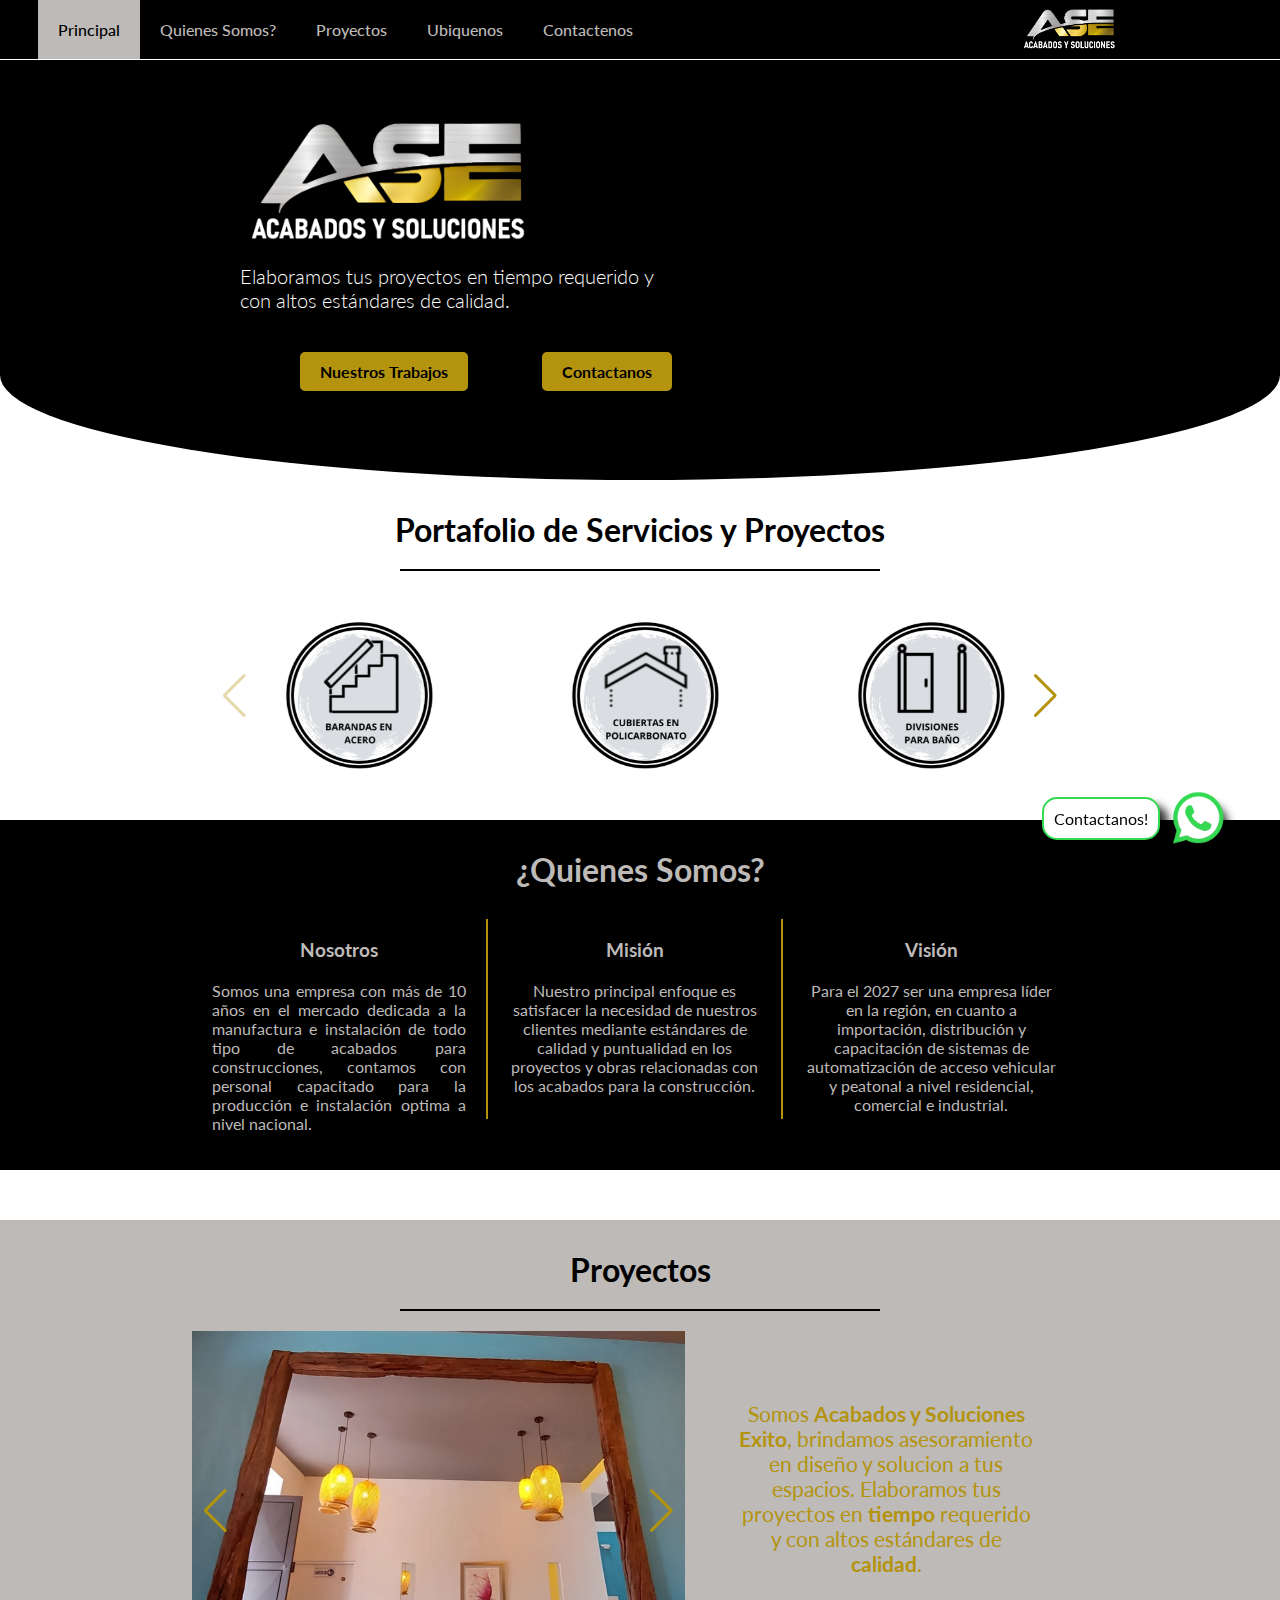
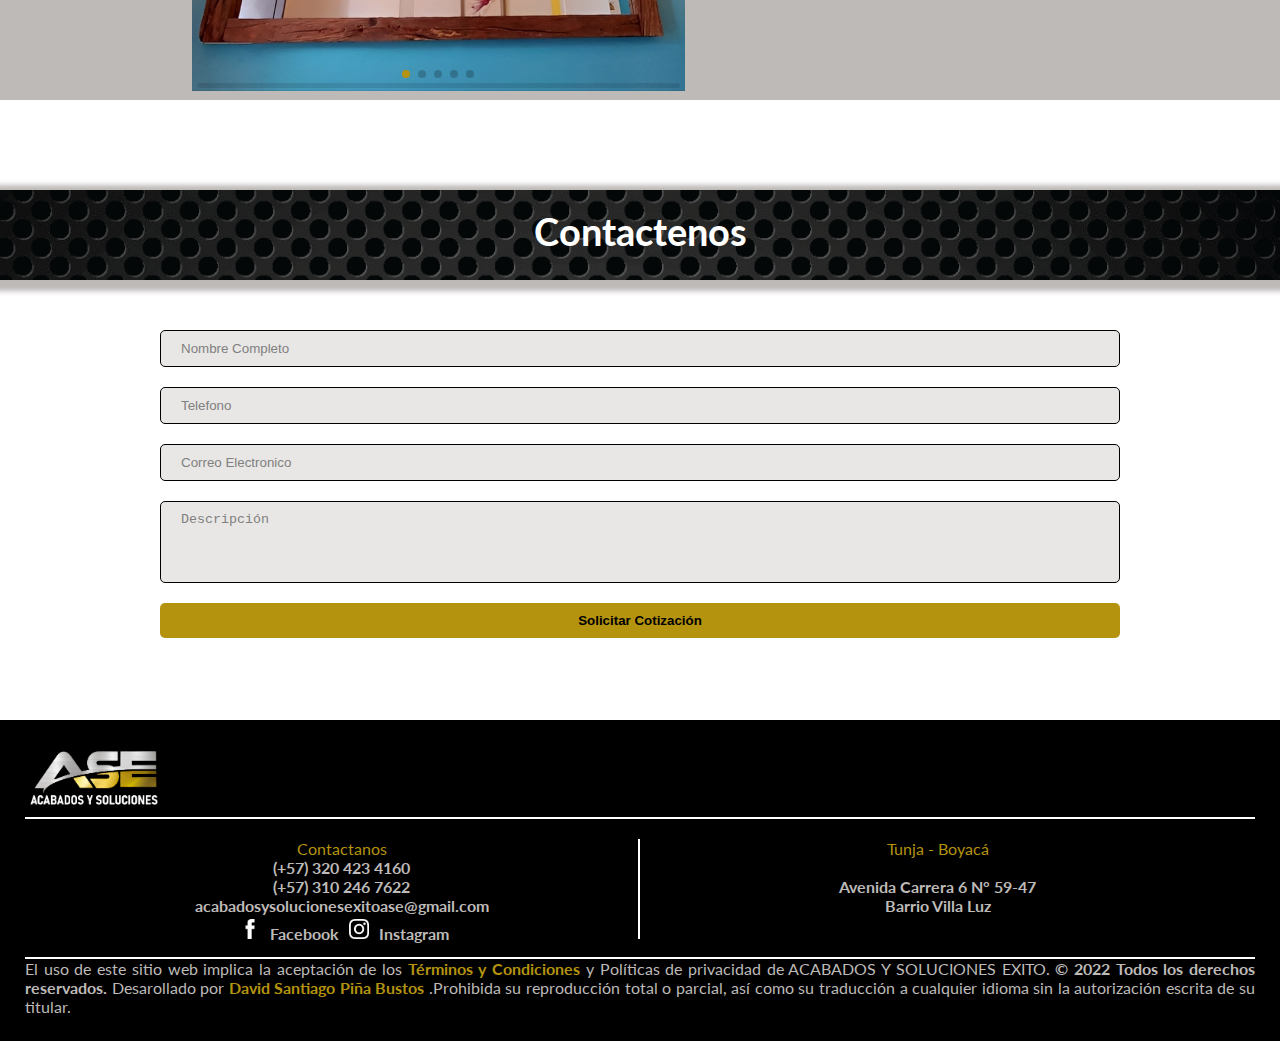
==== index.html @ 92cf0f3c "load project to GitHub" ====
<!DOCTYPE html>
<html>

<head>
    <title>Acabados y Soluciones Exito - ASE</title>
    <meta charset="UTF-8">
    <html lang="es">
    <meta name="viewport" content="width=device-width, initial-scale=1, minimum-scale=1, maximum-scale=1" />
    <meta name="keywords" content="">
    <meta name="author" content="David Santiago Piña Bustos">
    <link
        href="https://fonts.googleapis.com/css2?family=Lato:ital,wght@0,100;0,300;0,400;0,700;0,900;1,100;1,300;1,400;1,700;1,900&display=swap"
        rel="stylesheet">
    <link rel="stylesheet" type="text/css" href="css/styles.css">
    <link rel="stylesheet" type="text/css" href="css/pages/stylesLocateUS.css">
    <link rel="icon" href="media/imgs/favicon.png">
    <link rel="stylesheet" href="https://unpkg.com/swiper/swiper-bundle.min.css">
    <link rel="stylesheet" href="https://cdn.jsdelivr.net/npm/swiper@8/swiper-bundle.min.css">
</head>

<body >
    <header>
        <nav class="menu">
            <button class="nav-toggle">
                <img class="img-menu-button" src="media/imgs/menu.png" width="30px">
            </button>
            <ul class="nav-menu">
                <li><a class="selected-item" href="index.html">Principal</a></li>
                <li><a href="#AboutUS">Quienes Somos?</a></li>
                <li><a href="pages/Works.html">Proyectos</a></li>
                <li><a href="pages/LocateUS.html">Ubiquenos</a></li>
                <li><a href="pages/LocateUS.html#ContactUS">Contactenos</a></li>
                <a href="index.html" class="img-logo-navbar"><img src="media/imgs/LogoASE.png"></a>
            </ul>
        </nav>
    </header>

    <div class="whatsapp-btn">
        <a href="https://wa.me/+573102467622" target="_blank">
            <img src="media/bg_wp.png" alt="WhatsApp Icon">
        </a>
    </div>
    <div id="miPopup" class="popup">
        <p>Contactanos!</p>
    </div>
    <article>
        <section class="curved">
                <div><img class="logo" src="media/imgs/LogoASE.png"></div>
                <div class="text">
                    <p>Elaboramos tus proyectos en tiempo requerido y con altos estándares de calidad.
                    </p>
                </div>
                <div class="buttons">
                    <a href="pages/Works.html">Nuestros Trabajos</a>
                    <a href="#ContactUS">Contactanos</a>
                </div>
          </section>      

        <section id="jobs" class="cont-swiper jobs">
            <div class="title-seccion">
                <h1>Portafolio de Servicios y Proyectos</h1>
            </div>
            <div class="line-black"></div>
            <div class="container-jobs">
                <div class="swiper swiper-container">
                    <div class="swiper-wrapper">
                        <div class="swiper-slide"><img src="media/imgs/Barandas_Icon.png"></div>
                        <div class="swiper-slide"><img src="media/imgs/Cubiertas_Icon.png"></div>
                        <div class="swiper-slide"><img src="media/imgs/Divisiones_Icon.png"></div>
                        <div class="swiper-slide"><img src="media/imgs/Persianas_Icon.png"></div>
                        <div class="swiper-slide"><img src="media/imgs/Pisos_Icon.png"></div>
                        <div class="swiper-slide"><img src="media/imgs/PortonesElectricos_Icon.png"></div>
                        <div class="swiper-slide"><img src="media/imgs/Techos_Icon.png"></div>
                    </div>
                    <div class="swiper-button-next"></div>
                    <div class="swiper-button-prev"></div>
                </div>
            </div>
        </section>

        <section id="AboutUS" class="cont-aboutUS">
            <div>
                <h1>¿Quienes Somos?</h1>
            </div>
            <div class="container-aboutUS">
                <div class="cont-first-AboutUS">
                    <h3 class="title-AboutUS">Nosotros</h3>
                    <p>Somos una empresa con más de 10 años en el mercado
                        dedicada a la manufactura e instalación de todo tipo de acabados
                        para construcciones, contamos con personal
                        capacitado para la producción e instalación optima a nivel nacional.</p>
                </div>
                <div class="cont-second-AboutUS">
                    <h3 class="title-AboutUS">Misión</h3>
                    <p>Nuestro principal enfoque es satisfacer la necesidad de nuestros
                        clientes mediante estándares de calidad y puntualidad en los
                        proyectos y obras relacionadas con los acabados para la construcción.</p>
                </div>
                <div class="cont-third-AboutUS">
                    <h3 class="title-AboutUS">Visión</h3>
                    <p>Para el 2027 ser una empresa líder en la región, en cuanto a
                        importación, distribución y capacitación de sistemas de automatización
                        de acceso vehicular y peatonal a nivel residencial, comercial e industrial.</p>
                </div>
            </div>
        </section>

        <section class="cont-jobs bg-gray">
            <div class="title-seccion">
                <h1>Proyectos</h1>
            </div>
            <div class="line-black"></div>
            <div class="container-jobs-slide">
                <div class="cont-slipe">
                    <div class="swiper swiper-jobs swiper-slide-jobs">
                        <div class="swiper-wrapper">
                            <div class="swiper-slide swiper-slide-img">
                                <img src="media/imgs/jobs/EspejoMadera.jpg">
                            </div>
                            <div class="swiper-slide swiper-slide-img">
                                <img src="media/imgs/jobs/Espejo.jpg">
                            </div>
                            <div class="swiper-slide swiper-slide-img">
                                <img src="media/imgs/jobs/Glamping.jpg">
                            </div>
                            <div class="swiper-slide swiper-slide-img">
                                <img src="media/imgs/jobs/Ventana_1.jpg">
                            </div>
                            <div class="swiper-slide swiper-slide-img">
                                <img src="media/imgs/jobs/Muebles.jpg">
                            </div>
                        </div>
                        <div class="swiper-pagination"></div>

                        <div class="swiper-button-prev"></div>
                        <div class="swiper-button-next"></div>

                        <div class="swiper-scrollbar"></div>
                    </div>
                </div>
                <div class="descripcion-jobs">
                    <p>Somos <b>Acabados y Soluciones Exito</b>, brindamos asesoramiento
                        en diseño y solucion a tus espacios. Elaboramos tus proyectos
                        en <b>tiempo</b> requerido y con altos estándares de <b>calidad</b>.
                    </p>
                </div>
            </div>
        </section>

    </article>

    <article id="ContactUS" class="shadow principal-banner">
        <div class="background">
            <h1>Contactenos</h1>
        </div>
    </article>

    <article class="form-contact-seccion">
        <form>
            <input type="text" placeholder="Nombre Completo">
            <input type="text" placeholder="Telefono">
            <input type="email" placeholder="Correo Electronico">
            <textarea placeholder="Descripción" rows="4" cols="50"></textarea>
            <input value="Solicitar Cotización" class="button-submit" type="submit">
        </form>
    </article>

    <footer class="footer">
        <div><img class="cont-logo-footer" src="media/imgs/LogoASE.png"></div>

        <div class="cont-contact">
            <div class="contact-seccion contact-first-seccion">
                <p><span class="text-gold">Contactanos</span><br>
                    <a href="tel:(+57)3204234160">(+57) 320 423 4160</a><br>
                    <a href="tel:(+57)3102467622">(+57) 310 246 7622</a><br>
                    <a href="mailto:acabadosysolucionesexitoase@gmail.com">
                        acabadosysolucionesexitoase@gmail.com
                    </a><br>
                    <a href="https://www.facebook.com/profile.php?id=100084519013222" target="_blank">
                        <img src="media/imgs/Icon-Facebook.png" alt="linkFacebbok" class="size-icon">
                        <span class="text-icon">Facebook</span>
                    </a>
                    <a href="https://www.instagram.com/acabados_ysolucionesexito/" target="_blank">
                        <img src="media/imgs/Icon-Instagram.png" alt="linkInstagram" class="size-icon">
                        <span>Instagram</span>
                    </a>
                </p>
            </div>

            <div class="contact-seccion contact-second-seccion">
                <p><span class="text-gold">Tunja - Boyacá</span><br><br>
                    <b>Avenida Carrera 6 N° 59-47 <br>
                        Barrio Villa Luz</b>
                </p>
            </div>
        </div>

        <div class="cont-copyrigth">
            <p>El uso de este sitio web implica la aceptación de los
                <a href="files/Terminos&Condiciones.pdf">Términos y Condiciones</a>
                y Políticas de privacidad de ACABADOS Y SOLUCIONES EXITO.
                <b>© 2022 Todos los derechos reservados.</b> Desarollado por
                <a href="mailto: dasapibu@gmail.com">David Santiago Piña Bustos</a>
                .Prohibida su reproducción total o parcial,
                así como su traducción a cualquier idioma sin la autorización escrita
                de su titular.
            </p>
        </div>

    </footer>

    <script src="https://code.jquery.com/jquery-3.6.0.js"></script>
    <script src="https://unpkg.com/swiper/swiper-bundle.min.js"></script>
    <script src="https://cdn.jsdelivr.net/npm/swiper@8/swiper-bundle.min.js"></script>
    <script src="js/scripts.js"></script>

</body>

</html>
---- css/styles.css ----
/*------------Global styles--------------*/
* {
    margin: 0px;
    padding: 0px;
    box-sizing: border-box;
}

body {
    width: 100%;
    font-family: 'Lato', sans-serif;
    background-color: white;
}

h1 {
    text-align: center;

}

.text-gold {
    color: #b4930f;
}

.line-black {
    border-bottom: 2px solid black;
    margin: 20px 400px;
}

.margin--zero {
    margin: 0px;
}

.principal-banner {
    margin-top: 90px;
    background-color: #bdbab8;
    width: 100%;
    height: 90px;
    margin-bottom: 40px;
}

.principal-banner .background {
    background-image: url(../media/imgs/jobs/MetalicBackground.png);
    background-repeat: no-repeat;
    background-size: cover;
    height: 90px;
}

.shadow {
    -moz-box-shadow: 3px 3px 5px 6px black;
    -webkit-box-shadow: 3px 3px 5px 6px black;
    box-shadow: 3px 3px 5px 8px #bdbab8;
}

.background h1 {
    color: #bdbab8;
    color: white;
    font-size: 38px;
    font-weight: bold;
    padding-top: 18px;
}

.bg-gray {
    background-color: #bdbab8;
}

.reverse-colors {
    background-color: black;
    color: white;
    padding-top: 25px;
    height: 500px;
}

.reverse-colors .line-black {
    border-color: white;
}

/*------------NavBar styles--------------*/
header {
    background-color: black;
    position: absolute;
    top: 0;
    font-weight: 500;
    width: 100%;
}

header nav ul {
    padding-left: 3%;
    padding-right: 50px;
    list-style: none;
}

header nav ul li {
    float: left;
}

header nav ul li a {
    display: block;
    padding: 20px;
    color: #bdbab8;
    text-decoration: none;
}

header nav ul li a:hover {
    background-color: #bdbab8;
    color: black;
}

.menu-fixed {
    background-color: black;
    width: 100%;
    position: fixed;
    z-index: 1000;
    top: 0;
    opacity: 90%;
}

.menu-fixed ul li a {
    color: white;
}

.menu-fixed ul li a:hover {
    background-color: #bdbab8;
    color: black;
}

.nav-toggle {
    background: none;
    border: none;
    padding: 10px;
    line-height: 10px;
    display: none;
}

.img-menu-button {
    width: 30px;
}

.img-logo-navbar {
    margin: auto;
    float: right;
    padding-right: 110px;
}

.img-logo-navbar img {
    width: 100px;
    padding-top: 5px;
}

.selected-item {
    background-color: #bdbab8;
    color: black;
}

/*------------Content styles--------------*/
.curved {
    width: 100%;
    margin-top: 60px;
    color: white;
    position: relative;
    background: black;
    height: 420px;
    border-bottom-left-radius: 50% 25%;
    border-bottom-right-radius: 50% 25%;
}

.curved .logo {
    width: 300px;
    margin: 50px;
    margin-left: 240px;
    margin-bottom: 2px;
}

.curved .text {
    width: 35%;
    margin-left: 240px;
    font-size: 20px;
    font-weight: 300;
}

.curved .buttons {
    margin-top: 50px;
    margin-left: 300px;
}

.curved a {
    text-decoration: none;
    padding: 10px 20px;
    margin-right: 70px;
    border-radius: 5px;
    background-color: #b4930f;
    color: black;
    font-weight: bold;
}

.title-seccion {
    margin: auto;
    width: 90%;
    font-weight: bold;
}

.title-seccion h1 {
    font-weight: bold;
}


/*------------Swiper Jobs styles--------------*/
.cont-swiper {
    width: 100%;
    height: 250px;
    background-color: white;
    margin-top: 30px;
}

.jobs {
    width: 100%;
    height: 280px;
}

.container-jobs {
    margin: auto;
    width: 90%;
    padding: 25px 40px;
}

.container-jobs .swiper {
    width: 80%;
    height: 80%;
}

.container-jobs .swiper-slide {
    position: relative;
    text-align: start;
    font-size: 18px;
    border-radius: 15px;
    padding-left: 8%;
}

.swiper-slide img {
    display: block;
    height: 160px;
    object-fit: cover;
}

.cont-aboutUS {
    width: 100%;
    height: 350px;
    background-color: black;
    color: #bdbab8;
    margin-top: 30px;
    padding-top: 30px;
}

.title-AboutUS {
    padding-bottom: 20px;
    text-align: center;
}

.container-aboutUS {
    padding-top: 30px;
    margin: auto;
    width: 70%;
    height: 350px;
}

.cont-first-AboutUS {
    margin: auto;
    float: left;
    width: 33%;
    text-align: justify;
    padding: 20px;
    border-right: 2px solid #b4930f;
    height: 200px;
}

.cont-second-AboutUS {
    margin: auto;
    float: left;
    width: 33%;
    text-align: center;
    padding: 20px;
    border-right: 2px solid #b4930f;
    height: 200px;
}

.cont-third-AboutUS {
    margin: auto;
    float: left;
    width: 33%;
    text-align: center;
    padding: 20px;
    height: 200px;
}

.cont-jobs {
    width: 100%;
    height: 480px;
    padding-top: 30px;
    margin-top: 50px;
}

/*------------Slide Jobs styles--------------*/
.container-jobs-slide {
    width: 70%;
    margin: auto;
    height: 360px;
}

.cont-slipe {
    width: 55%;
    margin: auto;
    float: left;
    background-color: black;
    height: 360px;
}

.descripcion-jobs {
    width: 45%;
    float: left;
    margin: auto;
    height: 360px;
    text-align: center;
    padding: 30px;
}

.descripcion-jobs p {
    font-size: 21px;
    color: #b4930f;
    padding: 20px;
    padding-top: 40px;
}

.swiper-slide-jobs {
    width: 100%;
    height: 360px;
}

.swiper-slide-img img {
    width: 100%;
    height: 360px;
}

.swiper .swiper-button-prev,
.swiper .swiper-button-next {
    color: #b4930f;
}

.swiper .swiper-pagination-bullet-active {
    background: #b4930f;
}

/*------------Footer styles--------------*/
.footer {
    width: 100%;
    height: 100%;
    padding: 25px;
    background-color: black;
}

.cont-logo-footer {
    width: 140px;
}

.cont-contact {
    width: 100%;
    height: 140px;
    border-top: 2px solid white;
    padding: 20px;
    background-color: black;
}

.contact-seccion {
    margin: auto;
    width: 50%;
    color: #bdbab8;
    float: left;
}

.contact-seccion a {
    text-decoration: none;
    font-weight: bold;
    color: #bdbab8;
}

.contact-first-seccion {
    height: 100px;
    border-right: 2px solid white;
    text-align: center;
}

.contact-second-seccion {
    height: 100px;
}

.contact-second-seccion {
    text-align: center;
}

.size-icon {
    width: 22px;
    height: 22px;
    margin: 3px 5px 0px 5px;
    padding: 1px;
}

.cont-copyrigth {
    width: 100%;
    height: 100%;
    border-top: 2px solid white;
    color: #bdbab8;
}

.cont-copyrigth p {
    text-align: justify;
}

.cont-copyrigth a {
    font-weight: bold;
    text-decoration: none;
    color: #b4930f;
}


/* Estilos del botón de WhatsApp */
.whatsapp-btn {
    position: fixed;
    bottom: 60px;
    right: 60px;
    z-index: 100000;
}

.popup {
    display: block;
    position: fixed;
    bottom: 60px;
    right: 120px;
    background-color: white;
    color: #000;
    padding: 10px 10px;
    border-radius: 15px;
    box-shadow: 8px 8px 8px rgba(0, 0, 0, 0.8);
    z-index: 1;
    max-width: 100%;
    text-align: center;
    border: 2px solid #32D951;
    z-index: 100000;
}

.whatsapp-btn a {
    display: flex;
    justify-content: center;
    align-items: center;
    width: 45px;
    height: 45px;
    border-radius: 50%;
    text-align: center;
    box-shadow: 8px 8px 8px rgba(0, 0, 0, 0.8);
}

.whatsapp-btn img {
    width: 53px;
    height: 53px;
}

/*-------------------MediaQuery-----------------*/
@media (min-width: 901px) and (max-width: 1048px) {

    .line-black {
        margin: 20px 300px;
    }

    .margin-top {
        margin-top: 120px;
    }

    /*Content styles*/
    .curved .logo {
        width: 370px;
        margin-left: 280px;
    }

    .curved .text {
        width: 40%;
        margin-left: 280px;
    }

    .curved .buttons {
        margin-top: 50px;
        margin-left: 280px;
    }

    /*NavBar styles*/
    .img-logo-navbar {
        padding: 0px;
    }

    .img-logo-navbar img {
        width: 0px;
    }

    /*AboutUS styles*/
    .container-aboutUS {
        padding-top: 30px;
        margin: auto;
        width: 85%;
        height: 350px;
    }

    /*Slide styles*/
    .cont-slipe {
        width: 80%;
        float: none;
    }

    .descripcion-jobs {
        width: 100%;
        height: 130px;
        padding: 50px;
        padding-top: 10px;
    }

    .descripcion-jobs p {
        padding-top: 10px;
    }

    .cont-jobs {
        height: 600px;
    }

    /*Footer styles*/
    .cont-logo {
        height: 520px;
    }

    .contact-first-seccion {
        border: none;
        border-right: 2px solid white;
        margin-bottom: 20px;
    }

    .contact-second-seccion {
        width: 50%;
    }

    .contact-third-seccion {
        width: 50%;
    }
}

/*-------------------MediaQuery-----------------*/
@media (min-width: 481px) and (max-width: 900px) {

    .line-black {
        margin: 20px 200px;
    }

    .margin-top {
        margin-top: 130px;
        margin-bottom: 120px;
    }

    /*Content styles*/
    .curved .logo {
        width: 300px;
        margin-left: 150px;
    }

    .curved .text {
        width: 60%;
        margin-left: 150px;
    }

    .curved .buttons {
        margin-top: 50px;
        margin-left: 150px;
    }

    /*NavBar styles*/
    header {
        padding: 0px;
    }

    header nav {
        background-color: black;
        flex-direction: column;
        align-items: center;
    }

    header nav ul {
        padding-right: 0px;
        list-style: none;
        overflow: hidden;
        display: none;
    }

    header nav ul li {
        float: none;
    }

    header nav ul li a {
        display: block;
        padding: 20px;
        color: white;
        text-decoration: none;
        text-align: center;
    }

    .nav-toggle {
        display: block;
    }

    .nav-menu {
        padding: 0px;
    }

    .nav-menu_visible {
        display: block;
        height: 100px;
    }

    .img-logo-navbar {
        padding: 0px;
    }

    .img-logo-navbar img {
        width: 0px;
    }

    /*AboutUS styles*/
    .cont-aboutUS {
        height: 600px;
    }

    .cont-first-AboutUS {
        width: 100%;
        height: 170px;
        border: none;
        border-bottom: 2px solid #b4930f;
    }

    .cont-second-AboutUS {
        width: 100%;
        height: 160px;
        border: none;
        border-bottom: 2px solid #b4930f;
    }

    .cont-third-AboutUS {
        width: 100%;
        height: 160px;
        border-bottom: 2px solid #b4930f;
    }

    /*Slide styles*/

    /*Slide styles*/
    .cont-slipe {
        width: 80%;
        float: none;
    }

    .descripcion-jobs {
        width: 100%;
        height: 160px;
        padding: 50px;
        padding-top: 10px;
    }

    .container-jobs-slide {
        width: 85%;
    }

    .descripcion-jobs p {
        padding-top: 10px;
    }

    .cont-jobs {
        height: 600px;
    }

    /*Footer styles*/
    .footer {
        height: 100%;
    }

    .cont-contact {
        height: 280px;
    }

    .contact-first-seccion {
        width: 100%;
        height: 130px;
        border: none;
        border-bottom: 2px solid white;
        margin-bottom: 20px;
    }

    .contact-second-seccion {
        width: 100%;
    }

    .contact-third-seccion {
        width: 0%;
    }

    .curved {
        margin-top: 48px;
    }

    .whatsapp-btn {
        bottom: 30px;
        right: 30px;
    }

    .popup {
        bottom: 30px;
        right: 90px;
    }
}

/*-------------------MediaQuery-----------------*/
@media (max-width: 650px) {

    /*Content styles*/
    .curved .logo {
        width: 250px;
        margin-left: 100px;
    }

    .curved .text {
        width: 70%;
        margin-left: 100px;
    }

    .curved .buttons {
        margin-top: 40px;
        margin-left: 90px;
    }

    .curved a {
        margin-right: 30px;
    }

    .swiper-slide img {
        margin-left: 7%;
    }

    .margin-top {
        margin-top: 130px;
        margin-bottom: 120px;
    }

    /*AboutUS styles*/
    .cont-aboutUS {
        height: 660px;
    }

    .cont-first-AboutUS {
        width: 100%;
        height: 190px;
        border: none;
        border-bottom: 2px solid #b4930f;
    }

    .cont-second-AboutUS {
        width: 100%;
        height: 180px;
        border: none;
        border-bottom: 2px solid #b4930f;
    }

    .cont-third-AboutUS {
        width: 100%;
        height: 180px;
        border-bottom: 2px solid #b4930f;
    }

    /*Slide styles*/
    .cont-slipe {
        width: 100%;
        height: 260px;
    }

    .descripcion-jobs {
        width: 100%;
        height: 160px;
    }

    .container-jobs-slide {
        width: 90%;
    }

    .cont-jobs {
        height: 550px;
    }

    .swiper-slide-jobs {
        height: 260px;
    }

    .swiper-slide img {
        margin: 0px;
        height: 160px;
    }

    .swiper-slide-img img {
        margin: 0px;
        width: 100%;
        height: 260px;
    }

    /*Footer Styles*/
    .footer {
        height: 100%;
    }

    .curved {
        margin-top: 48px;
    }

    .whatsapp-btn {
        bottom: 30px;
        right: 30px;
    }

    .popup {
        bottom: 30px;
        right: 90px;
    }
}

/*-------------------MediaQuery-----------------*/
@media (max-width: 480px) {

    .line-black {
        margin: 20px 100px;
    }

    .margin-top {
        margin-top: 130px;
        margin-bottom: 120px;
    }

    .curved {
        margin-top: 48px;
    }

    /*Content styles*/
    .curved .logo {
        width: 230px;
        margin-left: 60px;
    }

    .curved .text {
        width: 80%;
        margin-left: 50px;
    }

    .curved .buttons {
        margin-top: 80px;
        margin-left: 30px;
    }

    .curved a {
        margin-right: 10px;
    }

    /*NavBar styles*/
    header {
        padding: 0px;
    }

    header nav {
        background-color: black;
        flex-direction: column;
        align-items: center;
    }

    header nav ul {
        padding-right: 0px;
        list-style: none;
        overflow: hidden;
        display: none;
    }

    header nav ul li {
        float: none;
    }

    header nav ul li a {
        display: block;
        padding: 20px;
        color: white;
        text-decoration: none;
        text-align: center;
    }

    .nav-toggle {
        display: block;
    }

    .nav-menu {
        padding: 0px;
    }

    .nav-menu_visible {
        display: block;
    }

    .img-logo-navbar {
        padding: 0px;
    }

    .img-logo-navbar img {
        width: 0px;
    }

    /*AboutUS styles*/
    .cont-aboutUS {
        height: 780px;
    }

    .cont-first-AboutUS {
        width: 100%;
        height: 240px;
        border: none;
        border-bottom: 2px solid #b4930f;
    }

    .cont-second-AboutUS {
        width: 100%;
        height: 220px;
        border: none;
        border-bottom: 2px solid #b4930f;
    }

    .cont-third-AboutUS {
        width: 100%;
        height: 220px;
        border-bottom: 2px solid #b4930f;
    }

    /*Slide styles*/
    .cont-slipe {
        width: 100%;
        height: 240px;
    }

    .descripcion-jobs {
        width: 100%;
        height: 160px;
    }

    .container-jobs-slide {
        width: 90%;
    }

    .cont-jobs {
        height: 630px;
    }

    .swiper-slide img {
        margin: 0px;
        height: 160px;
    }

    .swiper-slide-img img {
        margin: 0px;
        width: 100%;
        height: 260px;
    }

    /*Footer styles*/
    .footer {
        height: 100%;
        text-align: center;
    }

    .cont-contact {
        height: 280px;
        text-align: center;
    }

    .contact-first-seccion {
        width: 100%;
        height: 130px;
        border: none;
        border-bottom: 2px solid white;
        margin-bottom: 20px;
    }

    .contact-second-seccion {
        width: 100%;
        border: none;
        border-bottom: 2px solid white;
        margin-bottom: 20px;
        border-bottom: 0;
    }

    .contact-third-seccion {
        width: 0%;
    }

    .whatsapp-btn {
        bottom: 30px;
        right: 30px;
    }

    .popup {
        bottom: 30px;
        right: 90px;
    }
}
---- css/pages/stylesLocateUS.css ----
/*----------------Global Styles--------------*/
.ubication {
    width: 80%;
    margin: auto;
    height: 370px;
    margin-top: 50px;
}

.ubication h1 {
    font-size: 32px;
    border-bottom: 2px solid #b4930f;
    padding: 10px;
    width: 90%;
    margin: auto;
}

.ubication p {
    font-size: 20px;
    padding: 20px;
    margin: auto;
}

.description-ubication {
    width: 40%;
    float: left;
}

.description-ubication a {
    text-decoration: none;
    color: black;
    font-weight: bold;
}

.map {
    width: 60%;
    float: right;
    margin: auto;
    border: 2px solid #b4930f;
}

.map iframe {
    width: 100%;
    height: 360px;
}

.form-act-seccion {
    width: 80%;
    margin: auto;
    height: 400px;
    margin-bottom: 50px;
}

.form-contact-seccion form {
    height: 400px;
}

form {
    width: 75%;
    margin: auto;
}

input,
textarea {
    width: 100%;
    margin: 10px 0px;
    float: left;
    padding: 10px 20px;
    background-color: #e8e7e5;
    border: none;
    resize: none;
    border-radius: 5px;
    border: 1px solid black;
}

::placeholder {
    color: gray;
}

.checkbox {
    width: min-content;
}

.button-submit {
    background-color: #b4930f;
    color: black;
    border: 0;
    cursor: pointer;
    font-weight: bold;
}

/*------------------MediaQuerys-----------------*/
@media (max-width: 900px) {

    .description-ubication {
        width: 100%;
    }

    .description-ubication h1 {
        margin: auto;
    }

    .description-ubication p {
        padding: 20px 0px;
    }

    .map {
        width: 100%;
    }

    .ubication {
        height: 600px;
    }

    .footer {
        height: 100%;
    }

}
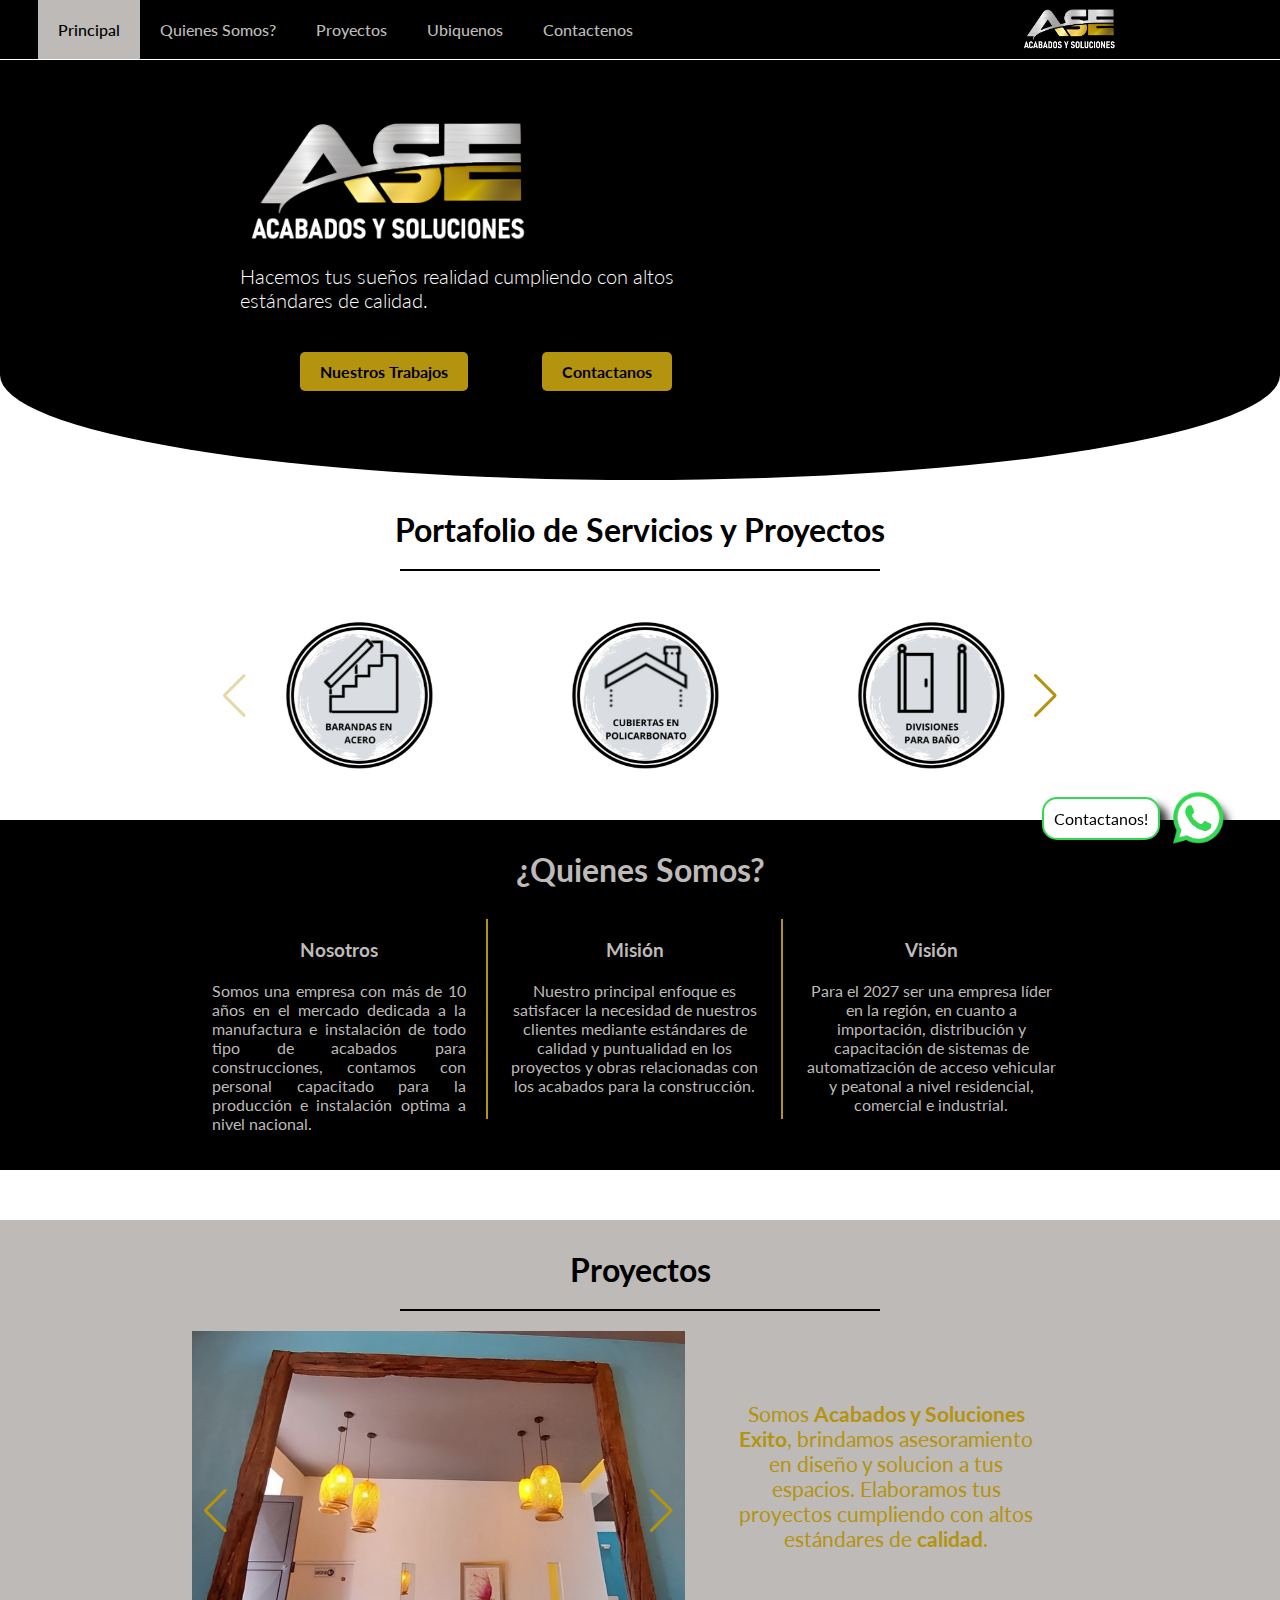
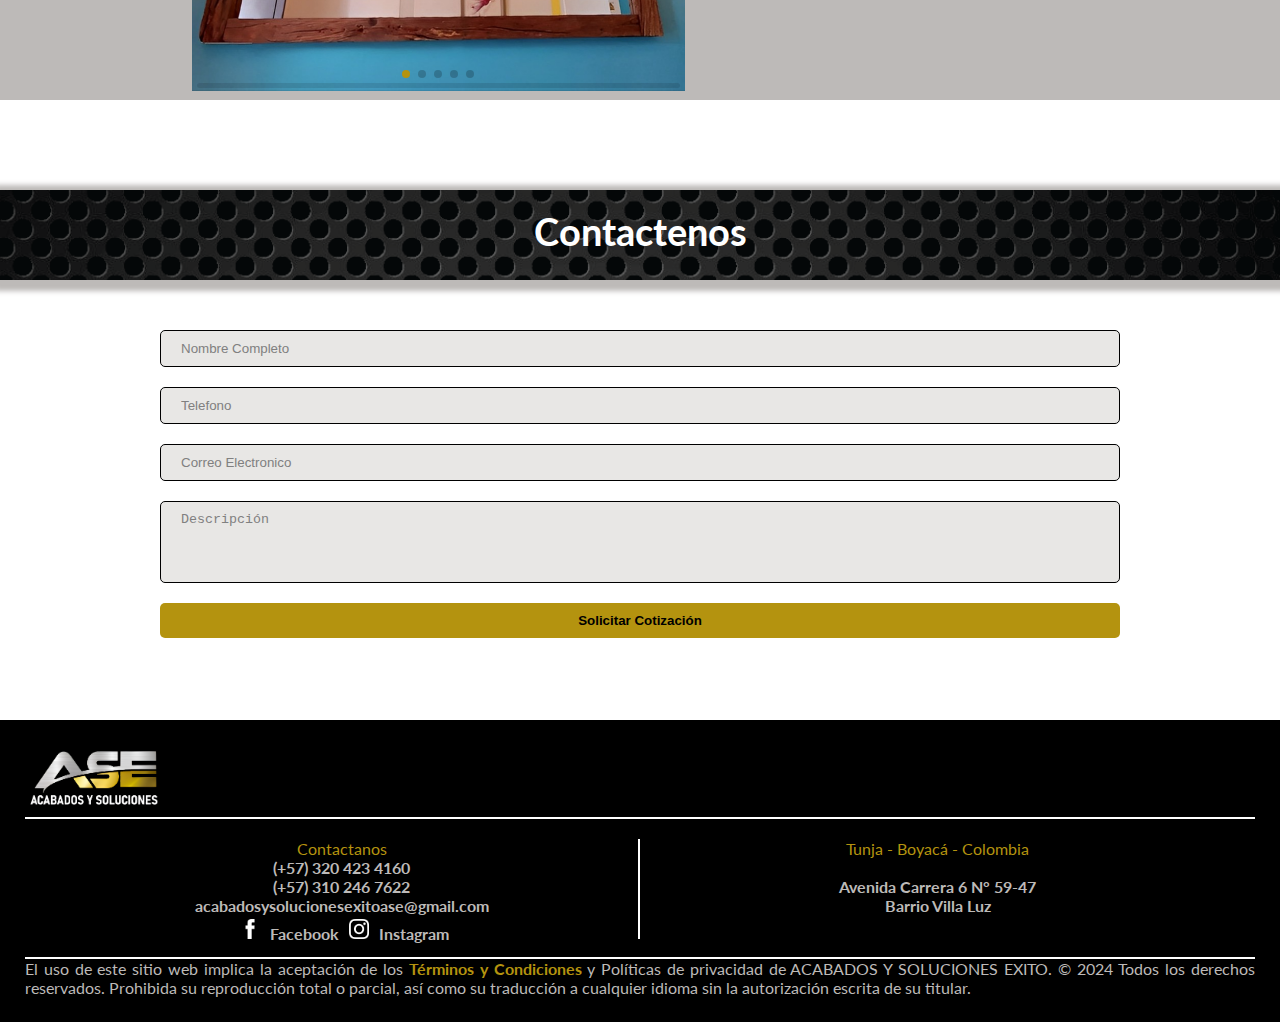
==== commit 254e6d29: "Update index.html" ====
--- a/index.html
+++ b/index.html
@@ -47,7 +47,7 @@
         <section class="curved">
                 <div><img class="logo" src="media/imgs/LogoASE.png"></div>
                 <div class="text">
-                    <p>Elaboramos tus proyectos en tiempo requerido y con altos estándares de calidad.
+                    <p>Hacemos tus sueños realidad cumpliendo con altos estándares de calidad.
                     </p>
                 </div>
                 <div class="buttons">
@@ -140,8 +140,7 @@
                 </div>
                 <div class="descripcion-jobs">
                     <p>Somos <b>Acabados y Soluciones Exito</b>, brindamos asesoramiento
-                        en diseño y solucion a tus espacios. Elaboramos tus proyectos
-                        en <b>tiempo</b> requerido y con altos estándares de <b>calidad</b>.
+                        en diseño y solucion a tus espacios. Elaboramos tus proyectos cumpliendo con altos estándares de <b>calidad</b>.
                     </p>
                 </div>
             </div>
@@ -188,7 +187,7 @@
             </div>
 
             <div class="contact-seccion contact-second-seccion">
-                <p><span class="text-gold">Tunja - Boyacá</span><br><br>
+                <p><span class="text-gold">Tunja - Boyacá - Colombia</span><br><br>
                     <b>Avenida Carrera 6 N° 59-47 <br>
                         Barrio Villa Luz</b>
                 </p>
@@ -198,12 +197,8 @@
         <div class="cont-copyrigth">
             <p>El uso de este sitio web implica la aceptación de los
                 <a href="files/Terminos&Condiciones.pdf">Términos y Condiciones</a>
-                y Políticas de privacidad de ACABADOS Y SOLUCIONES EXITO.
-                <b>© 2022 Todos los derechos reservados.</b> Desarollado por
-                <a href="mailto: dasapibu@gmail.com">David Santiago Piña Bustos</a>
-                .Prohibida su reproducción total o parcial,
-                así como su traducción a cualquier idioma sin la autorización escrita
-                de su titular.
+                y Políticas de privacidad de ACABADOS Y SOLUCIONES EXITO. © 2024 Todos los derechos reservados. Prohibida su reproducción total o parcial,
+                así como su traducción a cualquier idioma sin la autorización escrita de su titular.
             </p>
         </div>
 
@@ -216,4 +211,4 @@
 
 </body>
 
-</html>+</html>
